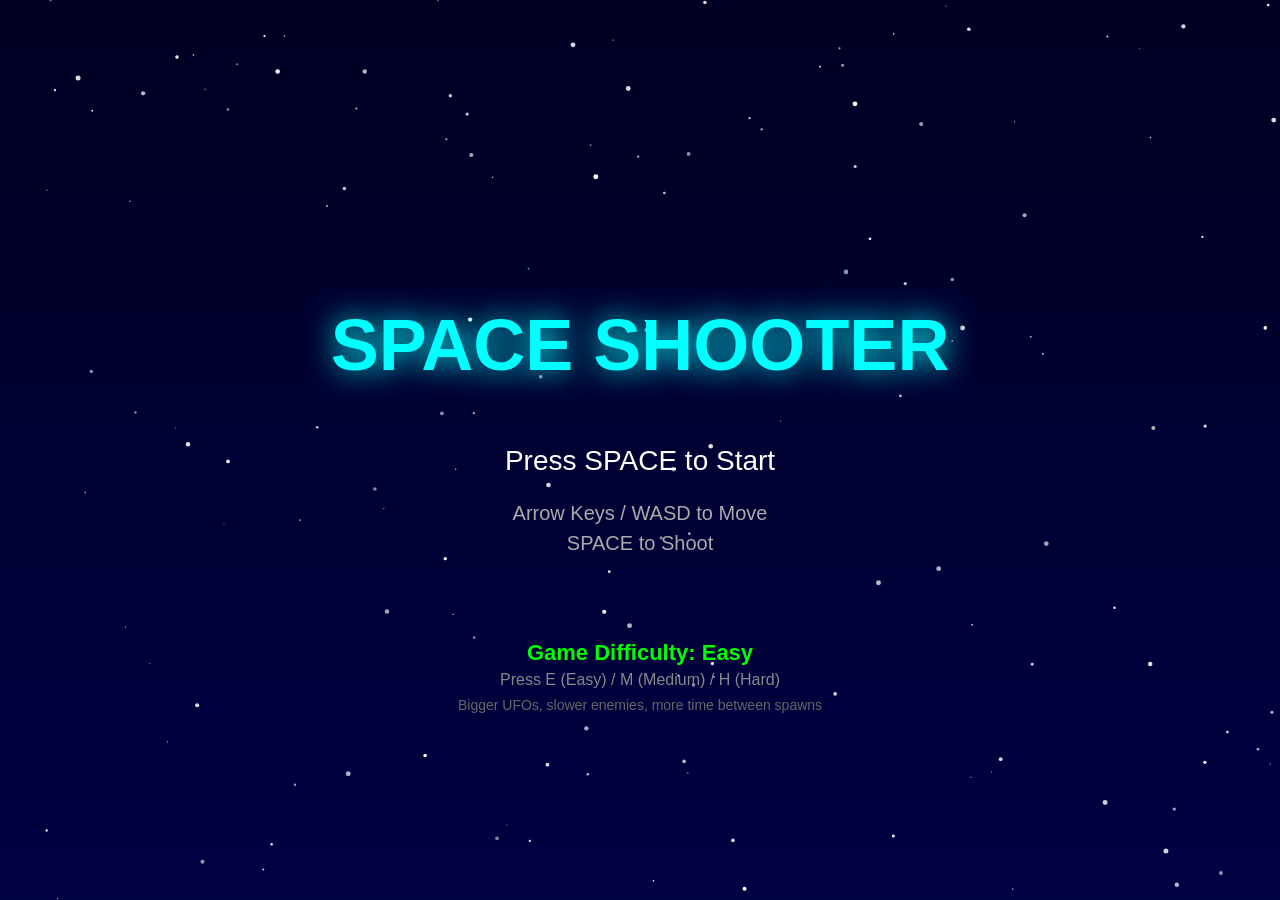
==== index.html @ 2a1a2c70 "Initial commit - Desktop version of Space Shooter Features: - 3 playable ships (Falcon, Tank, Wasp) " ====
<!DOCTYPE html>
<html lang="en">
<head>
    <meta charset="UTF-8">
    <meta name="viewport" content="width=device-width, initial-scale=1.0">
    <title>Space Shooter</title>
    <link rel="stylesheet" href="style.css">
</head>
<body>
    <canvas id="gameCanvas"></canvas>
    <script src="game.js"></script>
</body>
</html>
---- style.css ----
* {
    margin: 0;
    padding: 0;
    box-sizing: border-box;
}

body {
    overflow: hidden;
    background: #000;
}

#gameCanvas {
    display: block;
    width: 100vw;
    height: 100vh;
}
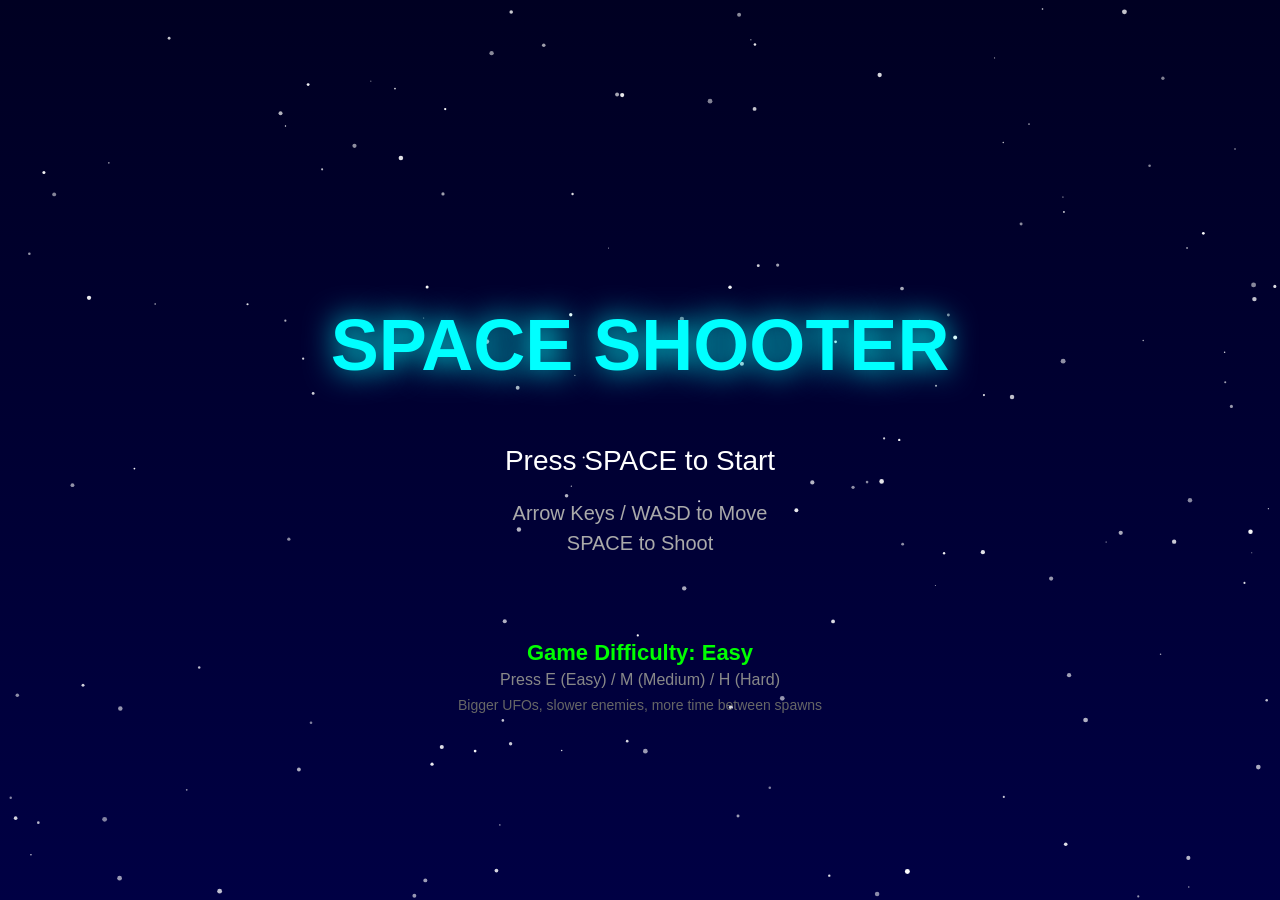
==== commit ceb41191: "Add mobile touch controls and PWA support - Virtual joystick on left side for movement - Fire button" ====
--- a/index.html
+++ b/index.html
@@ -2,12 +2,41 @@
 <html lang="en">
 <head>
     <meta charset="UTF-8">
-    <meta name="viewport" content="width=device-width, initial-scale=1.0">
+    <meta name="viewport" content="width=device-width, initial-scale=1.0, maximum-scale=1.0, user-scalable=no, viewport-fit=cover">
+    <meta name="apple-mobile-web-app-capable" content="yes">
+    <meta name="apple-mobile-web-app-status-bar-style" content="black-translucent">
+    <meta name="apple-mobile-web-app-title" content="Space Shooter">
+    <meta name="mobile-web-app-capable" content="yes">
+    <meta name="theme-color" content="#00ffff">
+    <meta name="description" content="A fast-paced space shooter game with multiple ships and boss battles">
+
     <title>Space Shooter</title>
+
+    <!-- PWA Manifest -->
+    <link rel="manifest" href="manifest.json">
+
+    <!-- Icons (you'll need to create these) -->
+    <link rel="apple-touch-icon" href="icon-192.png">
+    <link rel="icon" type="image/png" sizes="192x192" href="icon-192.png">
+
     <link rel="stylesheet" href="style.css">
 </head>
 <body>
     <canvas id="gameCanvas"></canvas>
     <script src="game.js"></script>
+    <script>
+        // Register service worker for PWA
+        if ('serviceWorker' in navigator) {
+            window.addEventListener('load', () => {
+                navigator.serviceWorker.register('service-worker.js')
+                    .then((registration) => {
+                        console.log('ServiceWorker registered:', registration.scope);
+                    })
+                    .catch((error) => {
+                        console.log('ServiceWorker registration failed:', error);
+                    });
+            });
+        }
+    </script>
 </body>
 </html>
--- a/style.css
+++ b/style.css
@@ -4,13 +4,29 @@
     box-sizing: border-box;
 }
 
-body {
+html, body {
     overflow: hidden;
     background: #000;
+    width: 100%;
+    height: 100%;
+    /* Prevent pull-to-refresh on mobile */
+    overscroll-behavior: none;
+    /* Prevent text selection */
+    -webkit-user-select: none;
+    -moz-user-select: none;
+    -ms-user-select: none;
+    user-select: none;
+    /* Prevent touch callouts */
+    -webkit-touch-callout: none;
+    /* Prevent tap highlight */
+    -webkit-tap-highlight-color: transparent;
 }
 
 #gameCanvas {
     display: block;
     width: 100vw;
     height: 100vh;
+    /* Handle safe areas for notched phones */
+    padding: env(safe-area-inset-top) env(safe-area-inset-right) env(safe-area-inset-bottom) env(safe-area-inset-left);
+    touch-action: none;
 }
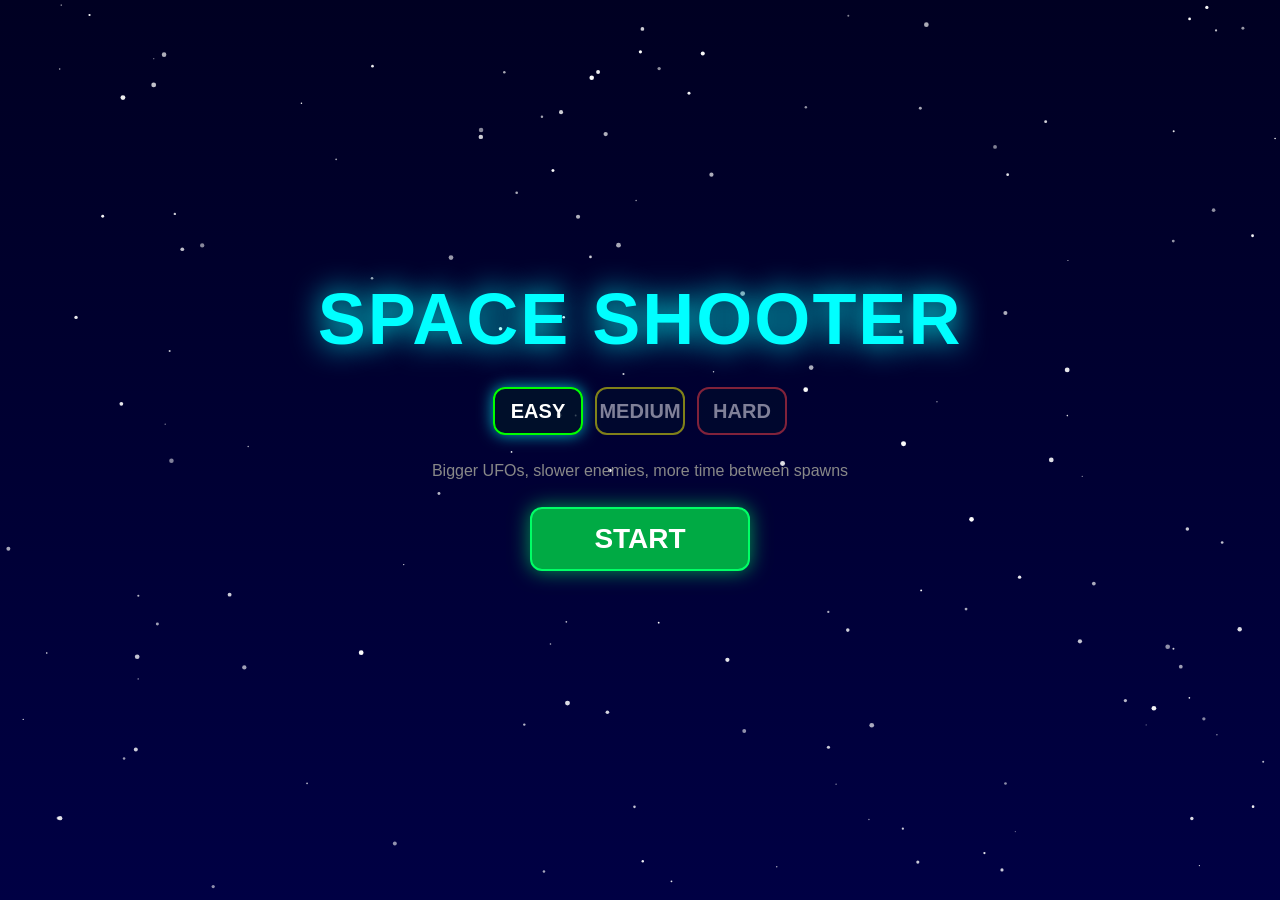
==== commit 72c9e320: "Redesign menus as DOM overlays for reliable touch input Canvas-drawn menus with invisible tap zones " ====
--- a/index.html
+++ b/index.html
@@ -23,6 +23,66 @@
 </head>
 <body>
     <canvas id="gameCanvas"></canvas>
+
+    <!-- Menus are real DOM buttons overlaid on the canvas so taps work
+         natively on touch devices (canvas only handles gameplay input) -->
+    <div id="startMenu" class="menu">
+        <h1 class="title">SPACE SHOOTER</h1>
+        <div class="diff-row">
+            <button class="diff-btn selected" data-diff="easy">EASY</button>
+            <button class="diff-btn" data-diff="medium">MEDIUM</button>
+            <button class="diff-btn" data-diff="hard">HARD</button>
+        </div>
+        <p id="diffDescription" class="hint">Bigger UFOs, slower enemies, more time between spawns</p>
+        <button id="startBtn" class="big-btn">START</button>
+        <p id="startHighScore" class="highscore"></p>
+    </div>
+
+    <div id="shipMenu" class="menu">
+        <h1 class="title small">SELECT YOUR SHIP</h1>
+        <div class="ship-row">
+            <button class="ship-card" data-ship="falcon">
+                <svg viewBox="-40 -45 80 85" class="ship-art">
+                    <g fill="#00ffff">
+                        <polygon points="0,-40 -20,30 0,20 20,30"/>
+                        <polygon points="-20,10 -35,25 -20,20"/>
+                        <polygon points="20,10 35,25 20,20"/>
+                    </g>
+                </svg>
+                <span class="ship-name" style="color:#00ffff">FALCON</span>
+                <span class="ship-desc">Fastest ship, single shot</span>
+            </button>
+            <button class="ship-card" data-ship="tank">
+                <svg viewBox="-40 -45 80 85" class="ship-art">
+                    <g fill="#ff6600">
+                        <polygon points="0,-30 -30,0 -35,30 35,30 30,0"/>
+                        <rect x="-28" y="-10" width="8" height="30"/>
+                        <rect x="20" y="-10" width="8" height="30"/>
+                    </g>
+                </svg>
+                <span class="ship-name" style="color:#ff6600">TANK</span>
+                <span class="ship-desc">Slowest but 3-shot spread</span>
+            </button>
+            <button class="ship-card" data-ship="wasp">
+                <svg viewBox="-40 -45 80 85" class="ship-art">
+                    <g fill="#ffff00">
+                        <polygon points="0,-30 -15,5 -10,25 10,25 15,5"/>
+                        <polygon points="-5,25 0,35 5,25"/>
+                    </g>
+                </svg>
+                <span class="ship-name" style="color:#ffff00">WASP</span>
+                <span class="ship-desc">Fastest fire rate</span>
+            </button>
+        </div>
+    </div>
+
+    <div id="gameOverMenu" class="menu">
+        <h1 class="title red">GAME OVER</h1>
+        <p id="finalScore" class="score"></p>
+        <p id="newHighScore" class="highscore">NEW HIGH SCORE!</p>
+        <button id="playAgainBtn" class="big-btn">PLAY AGAIN</button>
+    </div>
+
     <script src="game.js"></script>
     <script>
         // Register service worker for PWA
--- a/style.css
+++ b/style.css
@@ -30,3 +30,143 @@
     padding: env(safe-area-inset-top) env(safe-area-inset-right) env(safe-area-inset-bottom) env(safe-area-inset-left);
     touch-action: none;
 }
+
+/* ===== Menu overlays (DOM buttons over the canvas) ===== */
+
+.menu {
+    position: fixed;
+    inset: 0;
+    z-index: 10;
+    display: none;
+    flex-direction: column;
+    align-items: center;
+    justify-content: center;
+    gap: 3vh;
+    padding: calc(env(safe-area-inset-top) + 12px)
+             calc(env(safe-area-inset-right) + 12px)
+             calc(env(safe-area-inset-bottom) + 12px)
+             calc(env(safe-area-inset-left) + 12px);
+    font-family: Arial, sans-serif;
+    text-align: center;
+    touch-action: manipulation;
+}
+
+.menu.visible {
+    display: flex;
+}
+
+.title {
+    color: #00ffff;
+    font-size: clamp(28px, 8vmin, 72px);
+    text-shadow: 0 0 30px #00ffff;
+    letter-spacing: 2px;
+}
+
+.title.small {
+    font-size: clamp(22px, 6vmin, 48px);
+}
+
+.title.red {
+    color: #ff4444;
+    text-shadow: 0 0 30px #ff4444;
+}
+
+.menu button {
+    font-family: inherit;
+    color: #ffffff;
+    background: rgba(0, 20, 40, 0.75);
+    border: 2px solid #00ffff;
+    border-radius: 12px;
+    cursor: pointer;
+    touch-action: manipulation;
+}
+
+.menu button:active {
+    transform: scale(0.95);
+}
+
+.big-btn {
+    min-width: 220px;
+    min-height: 64px;
+    font-size: clamp(20px, 4vmin, 28px);
+    font-weight: bold;
+    background: #00aa44 !important;
+    border-color: #00ff66 !important;
+    box-shadow: 0 0 20px rgba(0, 255, 102, 0.6);
+}
+
+.diff-row {
+    display: flex;
+    gap: 12px;
+}
+
+.diff-btn {
+    min-width: 90px;
+    min-height: 48px;
+    font-size: clamp(14px, 3vmin, 20px);
+    font-weight: bold;
+    opacity: 0.5;
+}
+
+.diff-btn.selected {
+    opacity: 1;
+    box-shadow: 0 0 15px rgba(0, 255, 255, 0.7);
+}
+
+.diff-btn[data-diff="easy"] { border-color: #00ff00; }
+.diff-btn[data-diff="medium"] { border-color: #ffff00; }
+.diff-btn[data-diff="hard"] { border-color: #ff4444; }
+
+.hint {
+    color: #888888;
+    font-size: clamp(12px, 2.5vmin, 16px);
+    max-width: 80vw;
+}
+
+.score {
+    color: #ffffff;
+    font-size: clamp(22px, 5vmin, 36px);
+}
+
+.highscore {
+    color: #ffff00;
+    font-size: clamp(16px, 4vmin, 24px);
+    min-height: 1em;
+}
+
+.ship-row {
+    display: flex;
+    gap: 3vw;
+    justify-content: center;
+    align-items: stretch;
+    width: 100%;
+}
+
+.ship-card {
+    display: flex;
+    flex-direction: column;
+    align-items: center;
+    gap: 8px;
+    width: clamp(110px, 27vw, 220px);
+    padding: 14px 8px;
+}
+
+.ship-card[data-ship="falcon"] { border-color: #00ffff; }
+.ship-card[data-ship="tank"] { border-color: #ff6600; }
+.ship-card[data-ship="wasp"] { border-color: #ffff00; }
+
+.ship-art {
+    width: clamp(50px, 12vmin, 90px);
+    height: auto;
+    filter: drop-shadow(0 0 10px currentColor);
+}
+
+.ship-name {
+    font-size: clamp(16px, 3.5vmin, 24px);
+    font-weight: bold;
+}
+
+.ship-desc {
+    color: #aaaaaa;
+    font-size: clamp(11px, 2.2vmin, 15px);
+}
